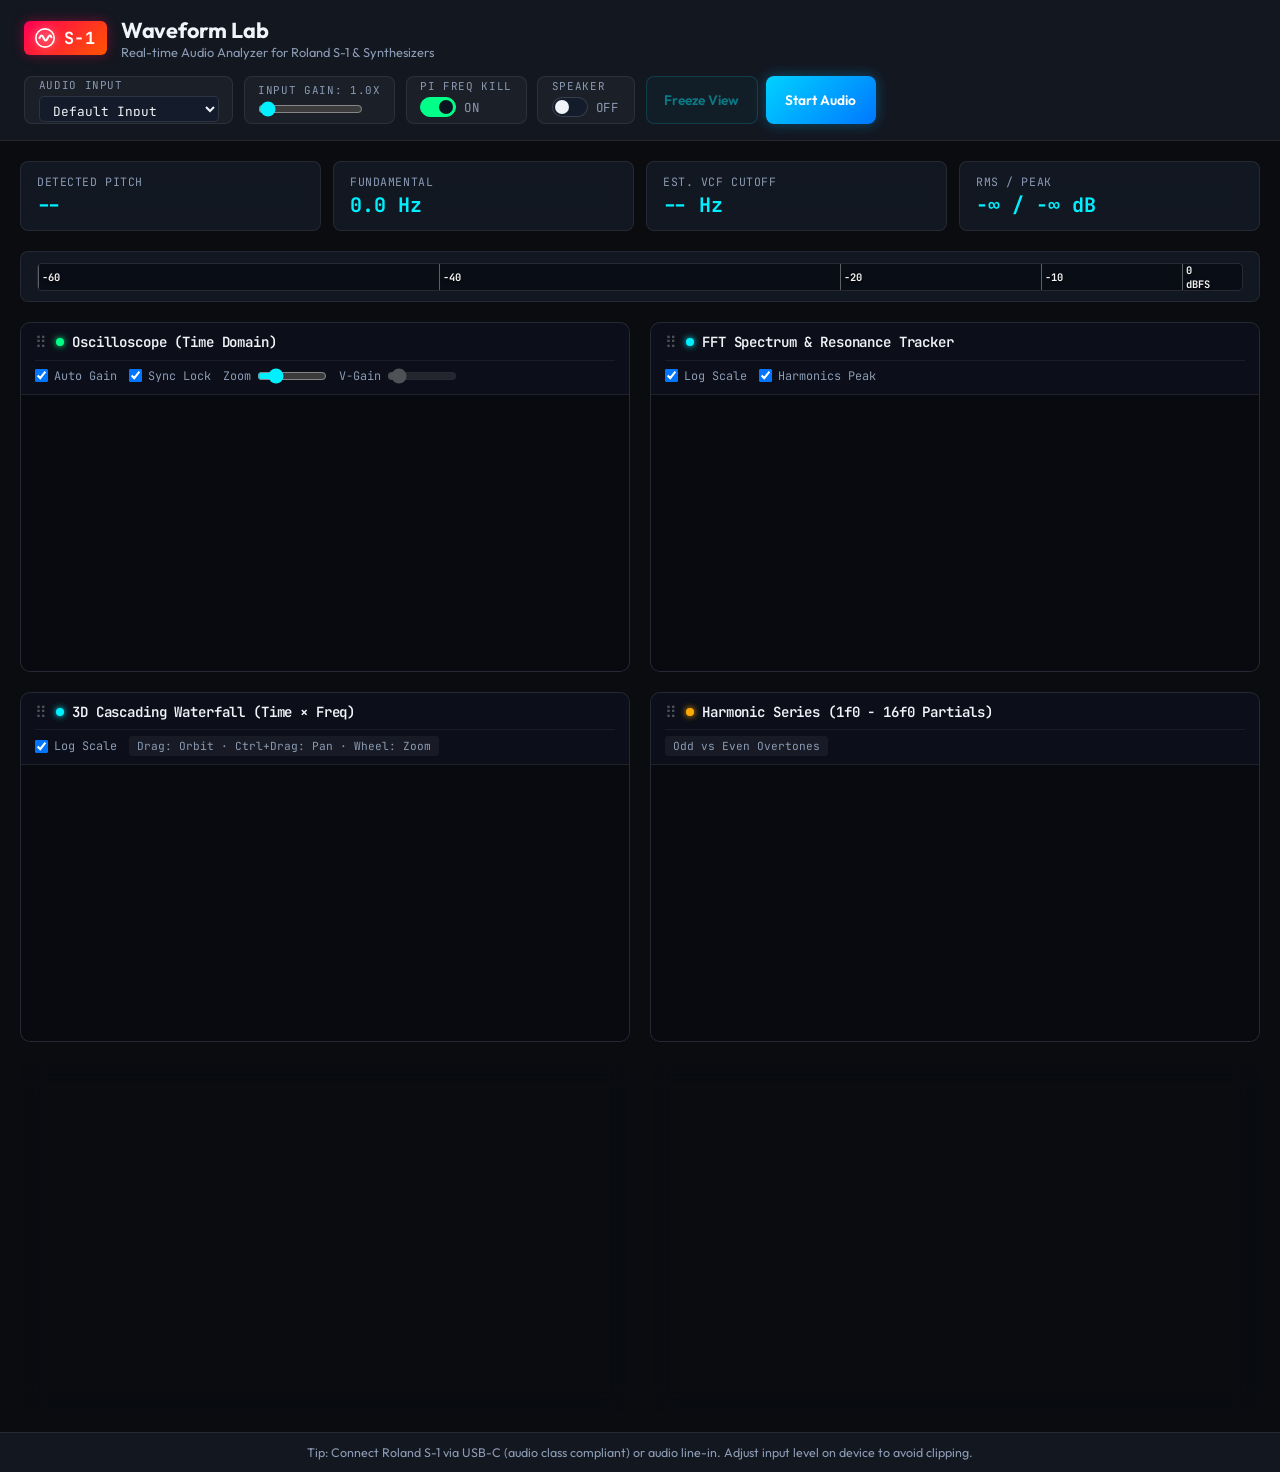
==== visualization/index.html @ 46745336 "fix(viz): gate harmonic series against noise floor so fake partials never appear in silence" ====
<!DOCTYPE html>
<html lang="en">
<head>
  <meta charset="UTF-8">
  <meta name="viewport" content="width=device-width, initial-scale=1.0">
  <title>Roland S-1 Wave Visualizer</title>
  <link rel="icon" type="image/svg+xml" href="favicon.svg">
  <link rel="stylesheet" href="styles.css?v=4">
  <link rel="preconnect" href="https://fonts.googleapis.com">
  <link rel="preconnect" href="https://fonts.gstatic.com" crossorigin>
  <link href="https://fonts.googleapis.com/css2?family=JetBrains+Mono:wght@300;400;600;700&family=Outfit:wght@400;600;700&display=swap" rel="stylesheet">
  <style>
    .panel-header {
      display: flex !important;
      flex-direction: column !important;
      align-items: stretch !important;
      padding: 0.65rem 0.9rem !important;
      gap: 0.45rem !important;
    }
    .panel-title {
      display: flex !important;
      align-items: center !important;
      width: 100% !important;
    }
    .panel-actions {
      display: flex !important;
      align-items: center !important;
      flex-wrap: wrap !important;
      width: 100% !important;
      padding-top: 0.4rem !important;
      border-top: 1px solid rgba(255, 255, 255, 0.06) !important;
    }
  </style>
</head>
<body>
  <header class="app-header">
    <div class="header-left">
      <div class="logo-mark">
        <svg class="sine-icon" viewBox="0 0 24 24" width="22" height="22" fill="none" stroke="currentColor" stroke-width="2.2" stroke-linecap="round" stroke-linejoin="round">
          <circle cx="12" cy="12" r="10" stroke-width="1.8" />
          <path d="M6 12c1.5-3.5 3-3.5 4.5 0s3 3.5 4.5 0 3-3.5 4-1" />
        </svg>
        <span>S-1</span>
      </div>
      <div>
        <h1>Waveform Lab</h1>
        <p class="subtitle">Real-time Audio Analyzer for Roland S-1 & Synthesizers</p>
      </div>
    </div>
    <div class="header-controls">
      <div class="control-card">
        <label for="deviceSelect">Audio Input</label>
        <select id="deviceSelect">
          <option value="">Default Input / Microphone</option>
        </select>
      </div>

      <div class="control-card">
        <label for="inputGain">Input Gain: <span id="gainVal">1.0x</span></label>
        <input type="range" id="inputGain" min="0.5" max="30" step="0.5" value="1.0">
      </div>

      <div class="control-card">
        <label for="filterWhineToggle">Pi Freq Kill</label>
        <div class="monitor-inner">
          <label class="switch" title="Silence Raspberry Pi audio jack / USB electrical whine across audio and all graphs">
            <input type="checkbox" id="filterWhineToggle" role="switch" checked>
            <span class="switch-track"><span class="switch-thumb"></span></span>
            <span id="filterWhineState" class="switch-text">On</span>
          </label>
        </div>
      </div>

      <div class="control-card">
        <label for="monitorToggle">Speaker</label>
        <div class="monitor-inner">
          <label class="switch" title="Play input through laptop speakers (volume = system volume)">
            <input type="checkbox" id="monitorToggle" role="switch">
            <span class="switch-track"><span class="switch-thumb"></span></span>
            <span id="monitorState" class="switch-text">Off</span>
          </label>
        </div>
      </div>

      <div class="button-card-group">
        <button id="freezeBtn" class="btn secondary" disabled>Freeze View</button>
        <button id="toggleAudioBtn" class="btn primary">Start Audio</button>
      </div>
    </div>
  </header>

  <main class="dashboard-grid">
    <!-- Readouts bar (4 metric cards) -->
    <section class="readouts-strip">
      <div class="metric-card">
        <span class="metric-label">Detected Pitch</span>
        <span id="pitchReadout" class="metric-val">--</span>
      </div>
      <div class="metric-card">
        <span class="metric-label">Fundamental</span>
        <span id="freqReadout" class="metric-val">0.0 Hz</span>
      </div>
      <div class="metric-card">
        <span class="metric-label">Est. VCF Cutoff</span>
        <span id="vcfReadout" class="metric-val">-- Hz</span>
      </div>
      <div class="metric-card">
        <span class="metric-label">RMS / Peak</span>
        <span id="rmsReadout" class="metric-val">-&infin; / -&infin; dB</span>
      </div>
    </section>

    <!-- Dedicated Full-Width dB Broadcast Level Bar -->
    <section class="level-meter-row">
      <div class="level-meter-full">
        <div class="meter-bar-container">
          <div id="meterLevel" class="meter-bar-fill"></div>
          <div class="meter-ticks">
            <span class="tick" style="left: 0%;"><em>-60</em></span>
            <span class="tick" style="left: 33.3%;"><em>-40</em></span>
            <span class="tick" style="left: 66.6%;"><em>-20</em></span>
            <span class="tick" style="left: 83.3%;"><em>-10</em></span>
            <span class="tick" style="left: 95%;"><em>0 dBFS</em></span>
          </div>
          <span id="clipIndicator" class="clip-indicator" title="Input is clipping: lower Input Gain or S-1 volume">CLIP</span>
        </div>
      </div>
    </section>

    <!-- Graph Grid (Draggable & Reorderable) -->
    <div class="charts-layout" id="chartsLayout">
      <!-- 1. Oscilloscope -->
      <article class="chart-panel" data-panel-id="oscilloscope" draggable="true">
        <div class="panel-header">
          <div class="panel-title">
            <span class="drag-grip" title="Drag to reorder panel">⠿</span>
            <span class="dot green"></span>
            <h2>Oscilloscope (Time Domain)</h2>
          </div>
          <div class="panel-actions">
            <label class="toggle-control">
              <input type="checkbox" id="autoScaleOsc" checked>
              <span>Auto Gain</span>
            </label>
            <label class="toggle-control">
              <input type="checkbox" id="triggerSync" checked>
              <span>Sync Lock</span>
            </label>
            <div class="timebase-control">
              <span>Zoom</span>
              <input type="range" id="oscZoom" min="1" max="16" value="4" step="1" title="Timebase (Zoom)">
            </div>
            <div class="timebase-control">
              <span>V-Gain</span>
              <input type="range" id="vGain" min="1" max="100" value="7" step="1" title="Vertical Scale">
            </div>
          </div>
        </div>
        <div class="canvas-wrapper">
          <canvas id="oscCanvas"></canvas>
        </div>
      </article>

      <!-- 2. FFT Spectrum Analyzer -->
      <article class="chart-panel" data-panel-id="fft" draggable="true">
        <div class="panel-header">
          <div class="panel-title">
            <span class="drag-grip" title="Drag to reorder panel">⠿</span>
            <span class="dot cyan"></span>
            <h2>FFT Spectrum & Resonance Tracker</h2>
          </div>
          <div class="panel-actions">
            <label class="toggle-control">
              <input type="checkbox" id="logScale" checked>
              <span>Log Scale</span>
            </label>
            <label class="toggle-control">
              <input type="checkbox" id="showHarmonics" checked>
              <span>Harmonics Peak</span>
            </label>
          </div>
        </div>
        <div class="canvas-wrapper">
          <canvas id="fftCanvas"></canvas>
        </div>
      </article>

      <!-- 3. 3D Waterfall Spectrum -->
      <article class="chart-panel" data-panel-id="waterfall" draggable="true">
        <div class="panel-header">
          <div class="panel-title">
            <span class="drag-grip" title="Drag to reorder panel">⠿</span>
            <span class="dot cyan"></span>
            <h2>3D Cascading Waterfall (Time &times; Freq)</h2>
          </div>
          <div class="panel-actions">
            <label class="toggle-control">
              <input type="checkbox" id="waterfallLog" checked>
              <span>Log Scale</span>
            </label>
            <span class="meta-tag hint-tag">Drag: Orbit &middot; Ctrl+Drag: Pan &middot; Wheel: Zoom</span>
          </div>
        </div>
        <div class="canvas-wrapper">
          <canvas id="waterfallCanvas"></canvas>
        </div>
      </article>

      <!-- 4. Harmonic Partials Series -->
      <article class="chart-panel" data-panel-id="harmonics" draggable="true">
        <div class="panel-header">
          <div class="panel-title">
            <span class="drag-grip" title="Drag to reorder panel">⠿</span>
            <span class="dot amber"></span>
            <h2>Harmonic Series (1f0 - 16f0 Partials)</h2>
          </div>
          <div class="panel-actions">
            <span class="meta-tag">Odd vs Even Overtones</span>
          </div>
        </div>
        <div class="canvas-wrapper">
          <canvas id="harmonicsCanvas"></canvas>
        </div>
      </article>

      <!-- 5. Spectrogram Waterfall Heatmap -->
      <article class="chart-panel" data-panel-id="spectrogram" draggable="true">
        <div class="panel-header">
          <div class="panel-title">
            <span class="drag-grip" title="Drag to reorder panel">⠿</span>
            <span class="dot amber"></span>
            <h2>Rolling Spectrogram (Waterfall)</h2>
          </div>
          <div class="panel-actions">
            <select id="specScale" class="mini-select" title="Frequency Scale">
              <option value="mel" selected>Mel Scale</option>
              <option value="log">Log Scale</option>
              <option value="linear">Linear</option>
            </select>
            <span class="meta-tag">Time &rarr; Vertical</span>
          </div>
        </div>
        <div class="canvas-wrapper">
          <canvas id="spectrogramCanvas"></canvas>
        </div>
      </article>

      <!-- 6. Chromagram Note Dial & Phase Scope -->
      <article class="chart-panel" data-panel-id="chromagram" draggable="true">
        <div class="panel-header">
          <div class="panel-title">
            <span class="drag-grip" title="Drag to reorder panel">⠿</span>
            <span class="dot violet"></span>
            <h2>Chromagram Dial & Stereo Goniometer</h2>
          </div>
          <div class="panel-actions">
            <span class="meta-tag">Pitch Classes & Phase</span>
          </div>
        </div>
        <div class="canvas-wrapper split-canvas-wrapper">
          <canvas id="chromaCanvas"></canvas>
          <canvas id="phaseCanvas"></canvas>
        </div>
      </article>
    </div>
  </main>

  <footer class="app-footer">
    <p>Tip: Connect Roland S-1 via USB-C (audio class compliant) or audio line-in. Adjust input level on device to avoid clipping.</p>
  </footer>

  <script src="app.js?v=19"></script>
</body>
</html>
---- visualization/styles.css ----
:root {
  --bg-primary: #0a0c10;
  --bg-secondary: #131720;
  --bg-card: rgba(22, 28, 40, 0.75);
  --border-color: rgba(255, 255, 255, 0.08);
  --border-focus: rgba(0, 240, 255, 0.4);
  
  --accent-cyan: #00f0ff;
  --accent-green: #00ff88;
  --accent-amber: #ffaa00;
  --accent-violet: #bb86fc;
  --accent-red: #ff3366;
  
  --text-main: #f0f4f8;
  --text-muted: #8b9bb4;
  
  --font-mono: 'JetBrains Mono', monospace;
  --font-ui: 'Outfit', -apple-system, sans-serif;
}

* {
  box-sizing: border-box;
  margin: 0;
  padding: 0;
}

body {
  background-color: var(--bg-primary);
  color: var(--text-main);
  font-family: var(--font-ui);
  min-height: 100vh;
  display: flex;
  flex-direction: column;
  overflow-x: hidden;
}

/* Header */
.app-header {
  display: flex;
  flex-wrap: wrap;
  align-items: center;
  justify-content: space-between;
  padding: 1rem 1.5rem;
  background: var(--bg-secondary);
  border-bottom: 1px solid var(--border-color);
  gap: 1rem;
}

.header-left {
  display: flex;
  align-items: center;
  gap: 0.9rem;
}

.logo-mark {
  background: linear-gradient(135deg, #ff0055, #ff5500);
  color: #fff;
  font-family: var(--font-mono);
  font-weight: 700;
  font-size: 1.05rem;
  padding: 0.35rem 0.65rem;
  border-radius: 6px;
  letter-spacing: 0.05em;
  box-shadow: 0 0 12px rgba(255, 0, 85, 0.4);
  display: flex;
  align-items: center;
  gap: 0.45rem;
}

.sine-icon {
  display: inline-block;
  vertical-align: middle;
  filter: drop-shadow(0 0 4px rgba(255, 255, 255, 0.6));
}

.app-header h1 {
  font-size: 1.35rem;
  font-weight: 700;
  letter-spacing: -0.01em;
}

.subtitle {
  font-size: 0.8rem;
  color: var(--text-muted);
}

.header-controls {
  display: flex;
  align-items: stretch;
  gap: 0.65rem;
  flex-wrap: wrap;
}

.control-card {
  display: flex;
  flex-direction: column;
  justify-content: center;
  background: rgba(255, 255, 255, 0.035);
  border: 1px solid var(--border-color);
  border-radius: 8px;
  padding: 0.45rem 0.85rem;
  height: 48px;
  box-sizing: border-box;
}

.control-card label {
  font-size: 0.68rem;
  text-transform: uppercase;
  letter-spacing: 0.06em;
  color: var(--text-muted);
  font-family: var(--font-mono);
  margin-bottom: 0.25rem;
  white-space: nowrap;
}

.control-card input[type="range"] {
  height: 24px;
}

#inputGain {
  width: 105px;
  accent-color: var(--accent-cyan);
}

.control-card select {
  max-width: 230px;
  min-width: 180px;
  text-overflow: ellipsis;
  overflow: hidden;
  white-space: nowrap;
}

.monitor-inner {
  display: flex;
  align-items: center;
  gap: 0.6rem;
  height: 24px;
}

.switch {
  display: inline-flex;
  align-items: center;
  gap: 0.5rem;
  cursor: pointer;
  user-select: none;
}

.switch input {
  position: absolute;
  opacity: 0;
  width: 0;
  height: 0;
}

.switch-track {
  position: relative;
  width: 36px;
  height: 20px;
  background: #141c2b;
  border: 1px solid rgba(255, 255, 255, 0.15);
  border-radius: 999px;
  transition: background 0.2s, border-color 0.2s;
}

.switch-thumb {
  position: absolute;
  top: 2px;
  left: 2px;
  width: 14px;
  height: 14px;
  background: var(--text-main);
  border-radius: 50%;
  transition: transform 0.2s;
}

.switch input:checked + .switch-track {
  background: var(--accent-green);
  border-color: var(--accent-green);
}

.switch input:checked + .switch-track .switch-thumb {
  transform: translateX(16px);
  background: #0b1220;
}

.switch input:focus-visible + .switch-track {
  outline: 2px solid var(--accent-cyan);
  outline-offset: 2px;
}

.switch-text {
  font-size: 0.78rem;
  font-family: var(--font-mono);
  min-width: 2em;
}

select {
  background: #141c2b;
  color: var(--text-main);
  border: 1px solid rgba(255, 255, 255, 0.1);
  padding: 0.3rem 0.6rem;
  border-radius: 5px;
  font-family: var(--font-mono);
  font-size: 0.8rem;
  outline: none;
  max-width: 250px;
  height: 26px;
}

.button-card-group {
  display: flex;
  align-items: center;
  gap: 0.5rem;
}

.btn {
  display: inline-flex;
  align-items: center;
  justify-content: center;
  height: 48px;
  min-width: 110px;
  padding: 0 1.1rem;
  border-radius: 8px;
  font-family: var(--font-ui);
  font-weight: 600;
  font-size: 0.86rem;
  cursor: pointer;
  border: 1px solid var(--border-color);
  background: #192233;
  color: var(--text-main);
  transition: all 0.18s ease;
  box-sizing: border-box;
}

.btn:hover:not(:disabled) {
  background: #233047;
  border-color: rgba(255, 255, 255, 0.2);
}

.btn.primary {
  background: linear-gradient(135deg, #00d2ff, #0077ff);
  color: #fff;
  border: none;
  box-shadow: 0 0 14px rgba(0, 180, 255, 0.35);
}

.btn.primary:hover {
  filter: brightness(1.1);
  box-shadow: 0 0 18px rgba(0, 180, 255, 0.5);
}

.btn.secondary {
  color: var(--accent-cyan);
  background: rgba(0, 240, 255, 0.08);
  border-color: rgba(0, 240, 255, 0.35);
}

.btn.secondary:hover:not(:disabled) {
  background: rgba(0, 240, 255, 0.16);
  border-color: var(--accent-cyan);
  box-shadow: 0 0 12px rgba(0, 240, 255, 0.3);
}

.btn.secondary.frozen {
  color: #ffaa00;
  background: rgba(255, 170, 0, 0.12);
  border-color: rgba(255, 170, 0, 0.6);
  box-shadow: 0 0 12px rgba(255, 170, 0, 0.3);
}

.btn.active-stop {
  background: linear-gradient(135deg, #ff3366, #ff0055);
  box-shadow: 0 0 14px rgba(255, 51, 102, 0.4);
}

.btn:disabled {
  opacity: 0.45;
  cursor: not-allowed;
}

/* Dashboard */
.dashboard-grid {
  flex: 1;
  padding: 1.25rem;
  display: flex;
  flex-direction: column;
  gap: 1.25rem;
  max-width: 1750px;
  width: 100%;
  margin: 0 auto;
}

/* Readouts */
.readouts-strip {
  display: grid;
  grid-template-columns: repeat(auto-fit, minmax(160px, 1fr));
  gap: 0.75rem;
}

.metric-card {
  background: var(--bg-card);
  backdrop-filter: blur(10px);
  border: 1px solid var(--border-color);
  border-radius: 8px;
  padding: 0.75rem 1rem;
  display: flex;
  flex-direction: column;
  justify-content: center;
}

.metric-label {
  font-size: 0.72rem;
  font-family: var(--font-mono);
  text-transform: uppercase;
  color: var(--text-muted);
  letter-spacing: 0.05em;
  margin-bottom: 0.2rem;
}

.metric-val {
  font-family: var(--font-mono);
  font-size: 1.25rem;
  font-weight: 700;
  color: var(--accent-cyan);
}

.level-meter-row {
  width: 100%;
}

.level-meter-full {
  background: var(--bg-card);
  backdrop-filter: blur(10px);
  border: 1px solid var(--border-color);
  border-radius: 8px;
  padding: 0.65rem 1rem;
}

.level-meter-full .meter-bar-container {
  height: 28px;
  min-height: 28px;
  background: #090d15;
  border-radius: 5px;
  overflow: hidden;
  border: 1px solid rgba(255, 255, 255, 0.12);
  position: relative;
}

.meter-bar-container {
  height: 28px;
  min-height: 28px;
  background: #090d15;
  border-radius: 5px;
  overflow: hidden;
  border: 1px solid var(--border-color);
  position: relative;
}

.meter-bar-fill {
  height: 100%;
  width: 0%;
  background: linear-gradient(to right, #00ff88 0%, #00ff88 68%, #ffaa00 84%, #ff3366 100%);
  box-shadow: 0 0 10px rgba(0, 255, 136, 0.45);
  transition: width 0.04s ease-out;
}

.meter-ticks {
  position: absolute;
  top: 0;
  left: 0;
  width: 100%;
  height: 100%;
  pointer-events: none;
  z-index: 2;
}

.meter-ticks .tick {
  position: absolute;
  top: 0;
  bottom: 0;
  width: 1px;
  background: rgba(255, 255, 255, 0.35);
}

.meter-ticks .tick em {
  position: absolute;
  top: 50%;
  left: 4px;
  transform: translateY(-50%);
  font-style: normal;
  font-family: var(--font-mono);
  font-size: 0.65rem;
  font-weight: 700;
  color: rgba(255, 255, 255, 0.95);
  letter-spacing: 0.02em;
  text-shadow: 0 1px 3px rgba(0, 0, 0, 0.9);
}

.clip-indicator {
  position: absolute;
  top: 50%;
  right: 8px;
  transform: translateY(-50%);
  padding: 2px 8px;
  font-family: var(--font-mono);
  font-size: 0.72rem;
  font-weight: 700;
  color: #fff;
  background: #ff3366;
  border-radius: 3px;
  opacity: 0;
  transition: opacity 0.15s;
  pointer-events: none;
  z-index: 3;
}

.clip-indicator.active {
  opacity: 1;
  box-shadow: 0 0 10px #ff3366;
}

/* Charts Grid - 3 columns, 2 equal rows */
.charts-layout {
  display: grid;
  grid-template-columns: repeat(3, 1fr);
  grid-template-rows: repeat(2, 1fr);
  gap: 1.25rem;
  flex: 1;
}

@media (max-width: 1350px) {
  .charts-layout {
    grid-template-columns: repeat(2, 1fr);
    grid-template-rows: repeat(3, 1fr);
  }
}

@media (max-width: 900px) {
  .charts-layout {
    grid-template-columns: 1fr;
    grid-template-rows: auto;
  }
}

.split-canvas-wrapper {
  display: flex;
}

.split-canvas-wrapper canvas {
  position: relative !important;
  width: 50% !important;
  height: 100% !important;
}

.chart-panel {
  background: var(--bg-card);
  backdrop-filter: blur(12px);
  border: 1px solid var(--border-color);
  border-radius: 10px;
  display: flex;
  flex-direction: column;
  overflow: hidden;
  height: 100%;
  min-height: 350px;
  box-sizing: border-box;
  transition: transform 0.18s ease, border-color 0.18s ease, box-shadow 0.18s ease, opacity 0.18s ease;
}

.chart-panel.panel-dragging {
  opacity: 0.45;
  transform: scale(0.98);
  border: 1px dashed var(--accent-cyan);
}

.chart-panel.panel-drag-over {
  border-color: var(--accent-cyan);
  box-shadow: 0 0 16px rgba(0, 240, 255, 0.4);
  transform: translateY(-2px);
}

.panel-header {
  display: flex !important;
  flex-direction: column !important;
  justify-content: space-between;
  align-items: stretch !important;
  padding: 0.6rem 0.9rem;
  background: rgba(10, 14, 22, 0.7);
  border-bottom: 1px solid var(--border-color);
  gap: 0.35rem;
  height: 72px;
  min-height: 72px;
  max-height: 72px;
  box-sizing: border-box;
  user-select: none;
}

.panel-title {
  display: flex;
  align-items: center;
  gap: 0.5rem;
  width: 100%;
  cursor: grab;
}

.panel-title:active {
  cursor: grabbing;
}

.drag-grip {
  font-size: 1rem;
  line-height: 1;
  color: rgba(255, 255, 255, 0.28);
  margin-right: 0.15rem;
  letter-spacing: -0.1em;
  transition: color 0.15s ease;
}

.panel-title:hover .drag-grip {
  color: var(--accent-cyan);
}

.panel-title h2 {
  font-size: 0.88rem;
  font-weight: 600;
  font-family: var(--font-mono);
  letter-spacing: -0.01em;
  white-space: nowrap;
}

.dot {
  width: 8px;
  height: 8px;
  border-radius: 50%;
  display: inline-block;
  flex-shrink: 0;
}
.dot.green { background: var(--accent-green); box-shadow: 0 0 6px var(--accent-green); }
.dot.cyan { background: var(--accent-cyan); box-shadow: 0 0 6px var(--accent-cyan); }
.dot.amber { background: var(--accent-amber); box-shadow: 0 0 6px var(--accent-amber); }
.dot.violet { background: var(--accent-violet); box-shadow: 0 0 6px var(--accent-violet); }

.panel-actions {
  display: flex !important;
  align-items: center;
  flex-wrap: wrap;
  gap: 0.75rem;
  font-size: 0.74rem;
  font-family: var(--font-mono);
  color: var(--text-muted);
  width: 100%;
  padding-top: 0.4rem;
  border-top: 1px solid rgba(255, 255, 255, 0.05);
}

.toggle-control {
  display: flex;
  align-items: center;
  gap: 0.35rem;
  cursor: pointer;
}

.timebase-control {
  display: flex;
  align-items: center;
  gap: 0.4rem;
}

.timebase-control input[type="range"] {
  width: 70px;
  accent-color: var(--accent-cyan);
}

.meta-tag {
  background: rgba(255, 255, 255, 0.05);
  padding: 0.2rem 0.5rem;
  border-radius: 4px;
  font-size: 0.7rem;
}

.canvas-wrapper {
  flex: 1 1 0;
  position: relative;
  background: #080a0f;
  min-height: 0;
}

.canvas-wrapper canvas {
  position: absolute;
  top: 0;
  left: 0;
  width: 100%;
  height: 100%;
  display: block;
}

/* Footer */
.app-footer {
  padding: 0.75rem 1.5rem;
  background: var(--bg-secondary);
  border-top: 1px solid var(--border-color);
  font-size: 0.78rem;
  color: var(--text-muted);
  text-align: center;
}

input[type="range"]:disabled {
  opacity: 0.35;
  cursor: not-allowed;
}
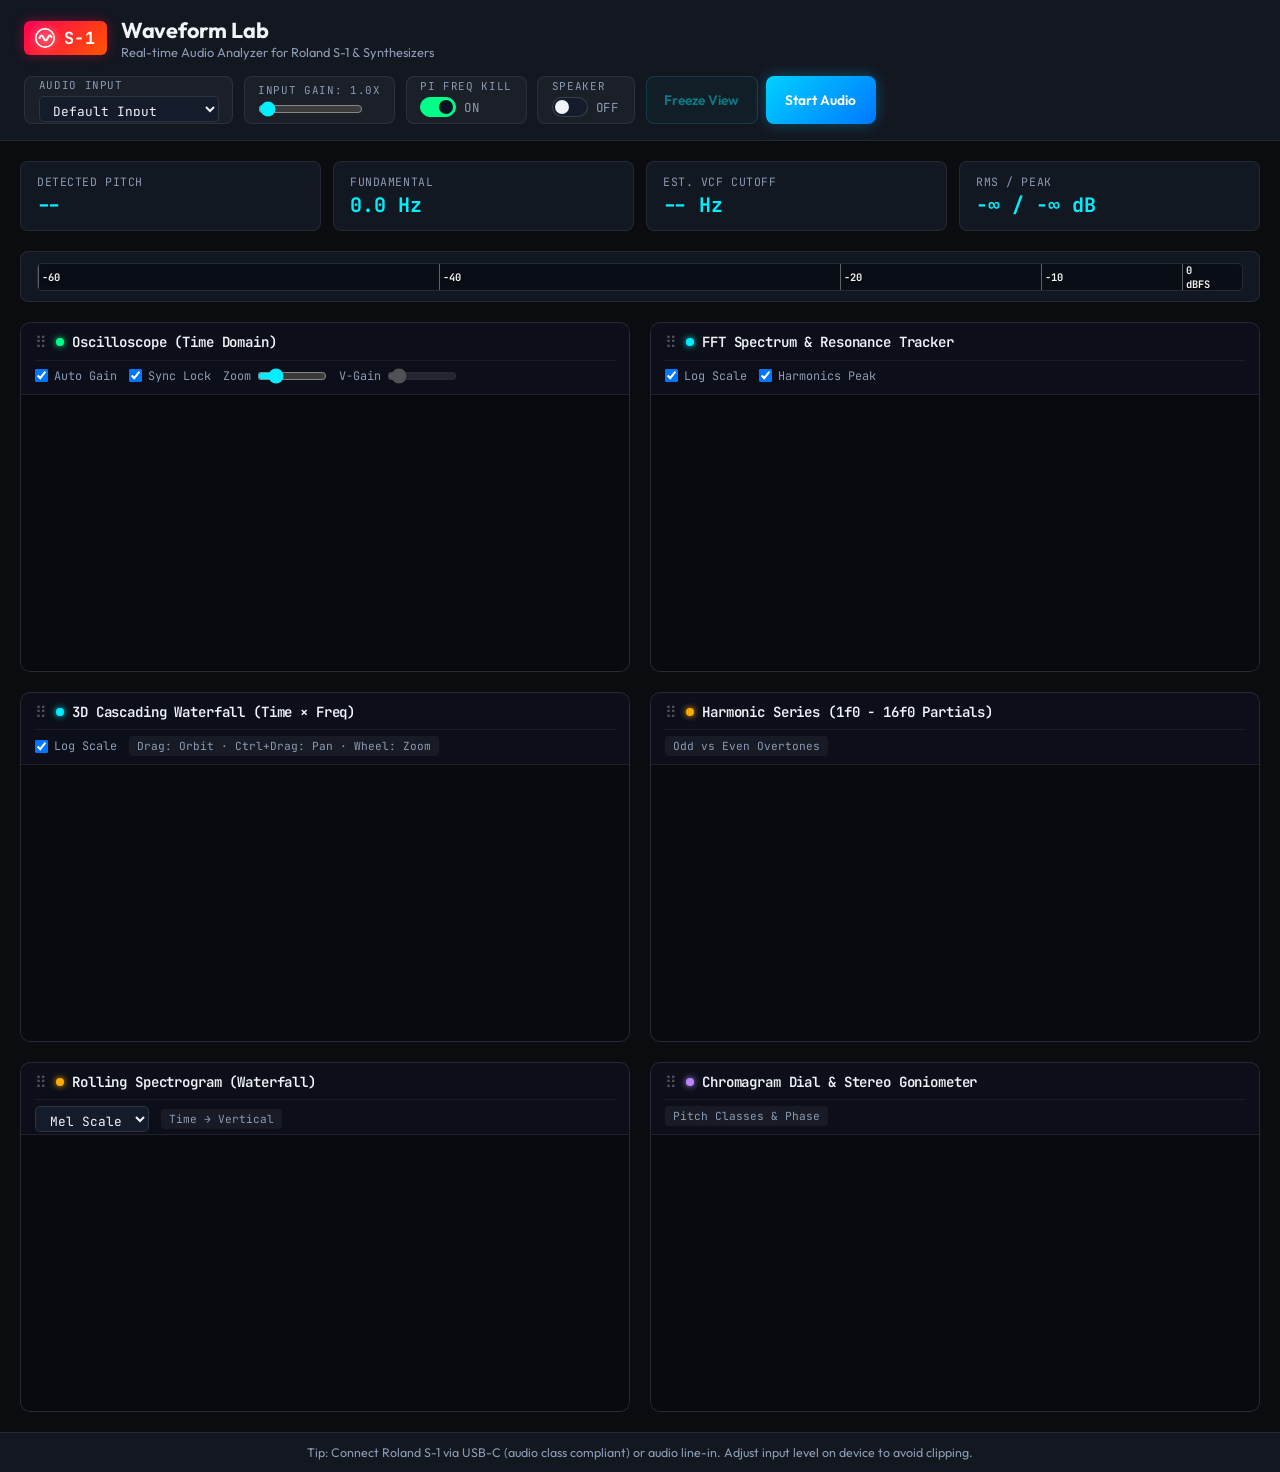
==== commit 90406b64: "feat: map Knob 7 to sustain envelope decay duration and fix panel dragging" ====
--- a/visualization/index.html
+++ b/visualization/index.html
@@ -5,7 +5,7 @@
   <meta name="viewport" content="width=device-width, initial-scale=1.0">
   <title>Roland S-1 Wave Visualizer</title>
   <link rel="icon" type="image/svg+xml" href="favicon.svg">
-  <link rel="stylesheet" href="styles.css?v=4">
+  <link rel="stylesheet" href="styles.css?v=5">
   <link rel="preconnect" href="https://fonts.googleapis.com">
   <link rel="preconnect" href="https://fonts.gstatic.com" crossorigin>
   <link href="https://fonts.googleapis.com/css2?family=JetBrains+Mono:wght@300;400;600;700&family=Outfit:wght@400;600;700&display=swap" rel="stylesheet">
@@ -269,6 +269,6 @@
     <p>Tip: Connect Roland S-1 via USB-C (audio class compliant) or audio line-in. Adjust input level on device to avoid clipping.</p>
   </footer>
 
-  <script src="app.js?v=19"></script>
+  <script src="app.js?v=20"></script>
 </body>
 </html>
--- a/visualization/styles.css
+++ b/visualization/styles.css
@@ -472,6 +472,10 @@
   border: 1px dashed var(--accent-cyan);
 }
 
+.chart-panel.panel-dragging * {
+  pointer-events: none;
+}
+
 .chart-panel.panel-drag-over {
   border-color: var(--accent-cyan);
   box-shadow: 0 0 16px rgba(0, 240, 255, 0.4);
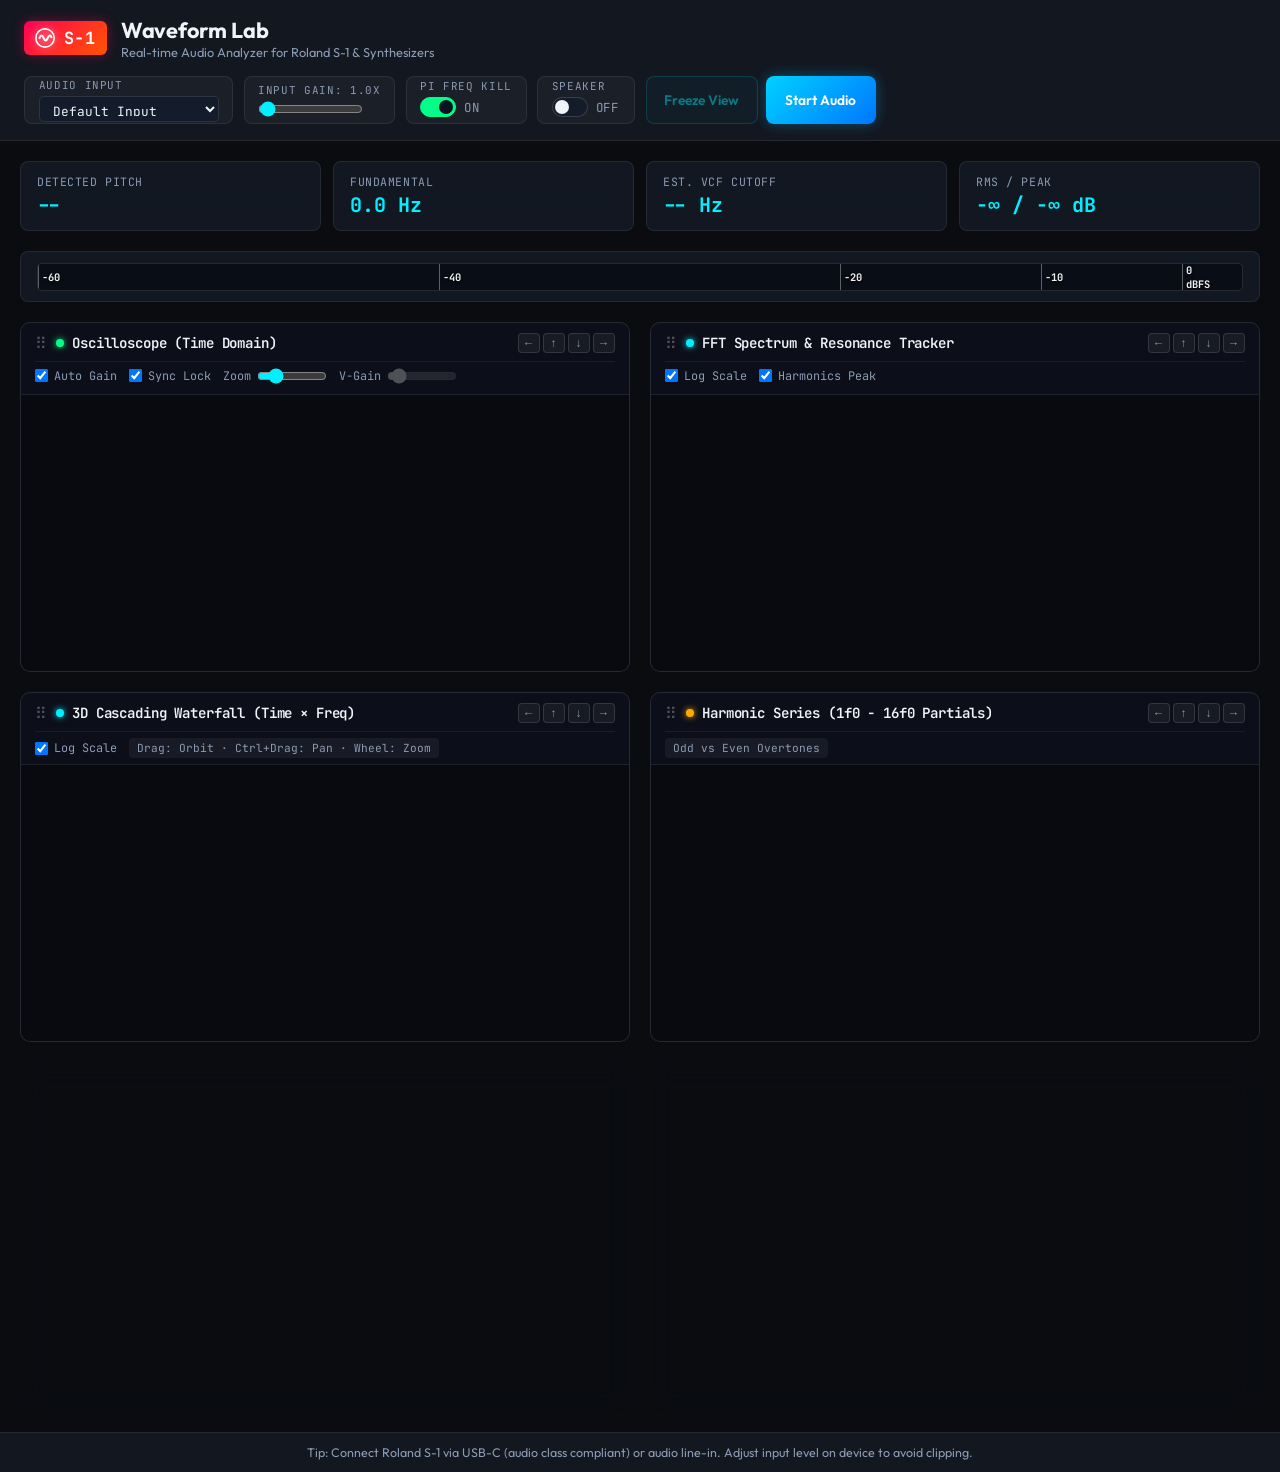
==== commit b82bc7bb: "Add directional reorder buttons (←, ↑, ↓, →) to visualizer panels and bump cache busters" ====
--- a/visualization/index.html
+++ b/visualization/index.html
@@ -5,7 +5,7 @@
   <meta name="viewport" content="width=device-width, initial-scale=1.0">
   <title>Roland S-1 Wave Visualizer</title>
   <link rel="icon" type="image/svg+xml" href="favicon.svg">
-  <link rel="stylesheet" href="styles.css?v=5">
+  <link rel="stylesheet" href="styles.css?v=6">
   <link rel="preconnect" href="https://fonts.googleapis.com">
   <link rel="preconnect" href="https://fonts.gstatic.com" crossorigin>
   <link href="https://fonts.googleapis.com/css2?family=JetBrains+Mono:wght@300;400;600;700&family=Outfit:wght@400;600;700&display=swap" rel="stylesheet">
@@ -269,6 +269,6 @@
     <p>Tip: Connect Roland S-1 via USB-C (audio class compliant) or audio line-in. Adjust input level on device to avoid clipping.</p>
   </footer>
 
-  <script src="app.js?v=20"></script>
+  <script src="app.js?v=21"></script>
 </body>
 </html>
--- a/visualization/styles.css
+++ b/visualization/styles.css
@@ -543,6 +543,42 @@
 .dot.amber { background: var(--accent-amber); box-shadow: 0 0 6px var(--accent-amber); }
 .dot.violet { background: var(--accent-violet); box-shadow: 0 0 6px var(--accent-violet); }
 
+.panel-move-controls {
+  margin-left: auto;
+  display: flex;
+  align-items: center;
+  gap: 3px;
+}
+
+.panel-move-btn {
+  display: inline-flex;
+  align-items: center;
+  justify-content: center;
+  width: 22px;
+  height: 20px;
+  padding: 0;
+  background: rgba(255, 255, 255, 0.05);
+  border: 1px solid rgba(255, 255, 255, 0.12);
+  border-radius: 4px;
+  color: var(--text-muted);
+  font-size: 0.72rem;
+  line-height: 1;
+  cursor: pointer;
+  transition: all 0.15s ease;
+  user-select: none;
+}
+
+.panel-move-btn:hover {
+  background: rgba(0, 240, 255, 0.2);
+  border-color: var(--accent-cyan);
+  color: #fff;
+  box-shadow: 0 0 8px rgba(0, 240, 255, 0.35);
+}
+
+.panel-move-btn:active {
+  transform: scale(0.92);
+}
+
 .panel-actions {
   display: flex !important;
   align-items: center;
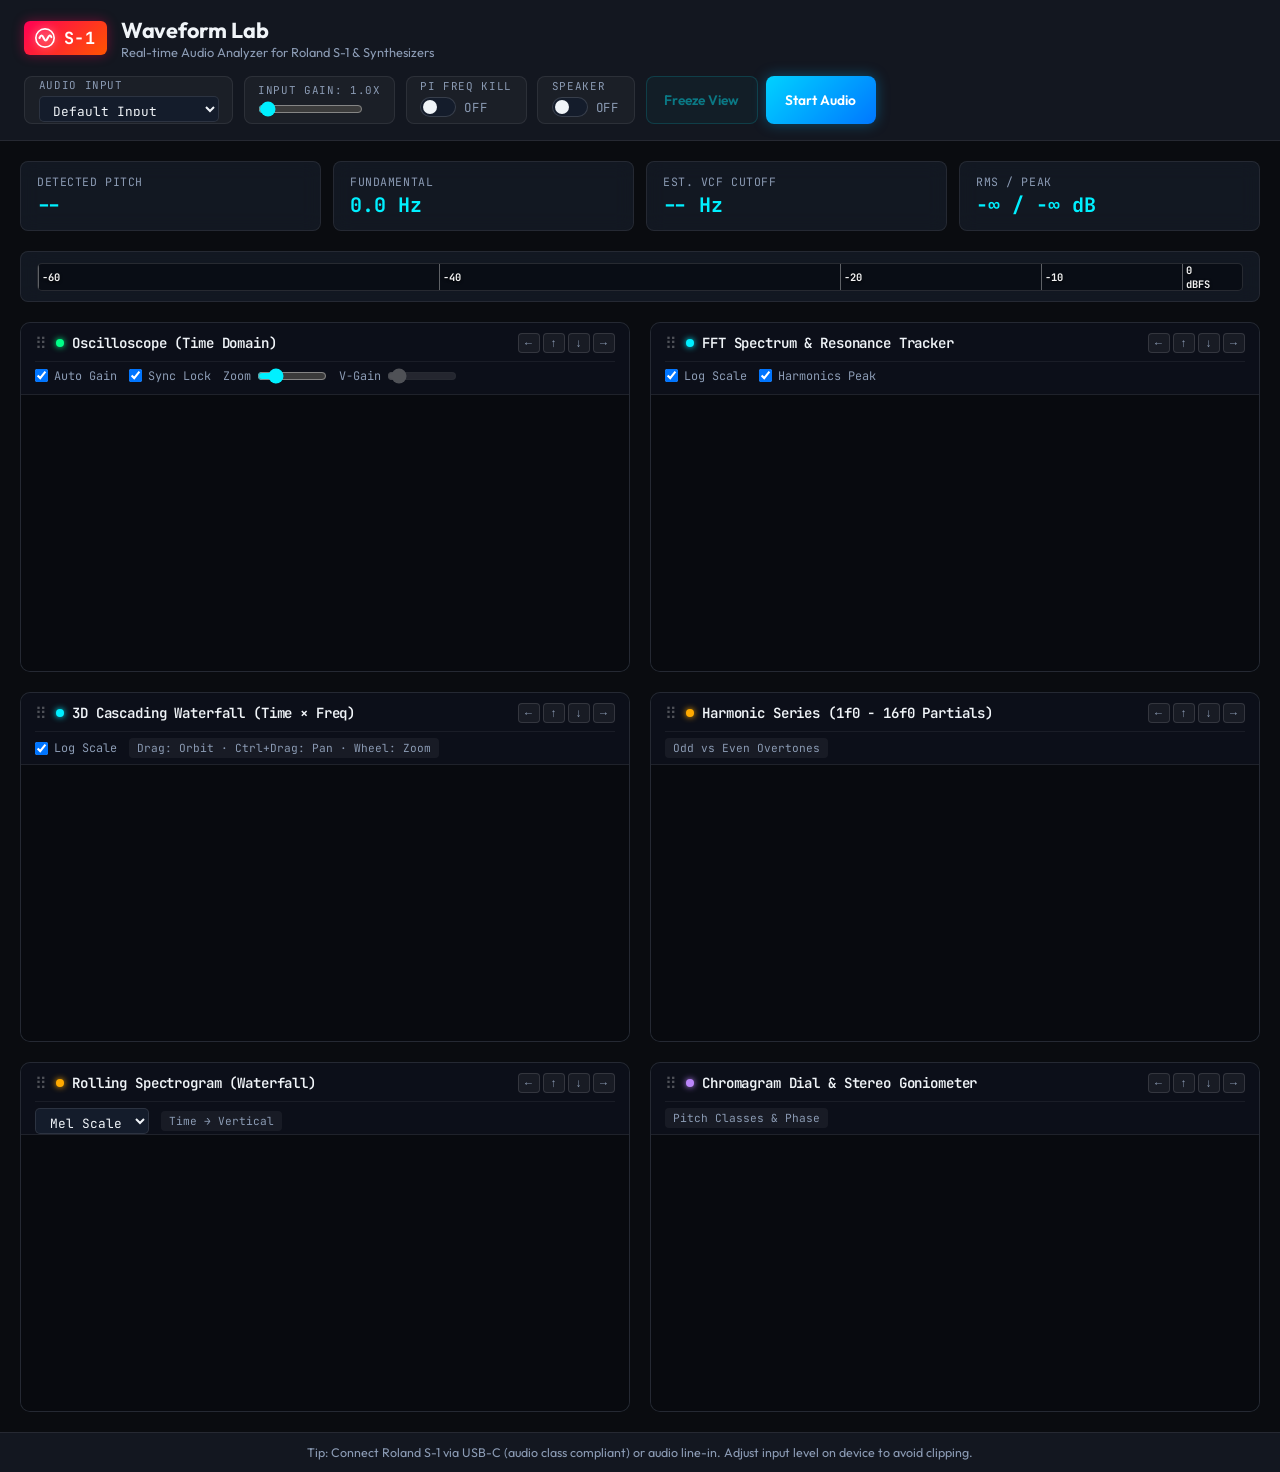
==== commit 5effbb9c: "Set Pi Freq Kill to OFF by default and bump cache buster to v22" ====
--- a/visualization/index.html
+++ b/visualization/index.html
@@ -64,9 +64,9 @@
         <label for="filterWhineToggle">Pi Freq Kill</label>
         <div class="monitor-inner">
           <label class="switch" title="Silence Raspberry Pi audio jack / USB electrical whine across audio and all graphs">
-            <input type="checkbox" id="filterWhineToggle" role="switch" checked>
+            <input type="checkbox" id="filterWhineToggle" role="switch">
             <span class="switch-track"><span class="switch-thumb"></span></span>
-            <span id="filterWhineState" class="switch-text">On</span>
+            <span id="filterWhineState" class="switch-text">Off</span>
           </label>
         </div>
       </div>
@@ -269,6 +269,6 @@
     <p>Tip: Connect Roland S-1 via USB-C (audio class compliant) or audio line-in. Adjust input level on device to avoid clipping.</p>
   </footer>
 
-  <script src="app.js?v=21"></script>
+  <script src="app.js?v=22"></script>
 </body>
 </html>
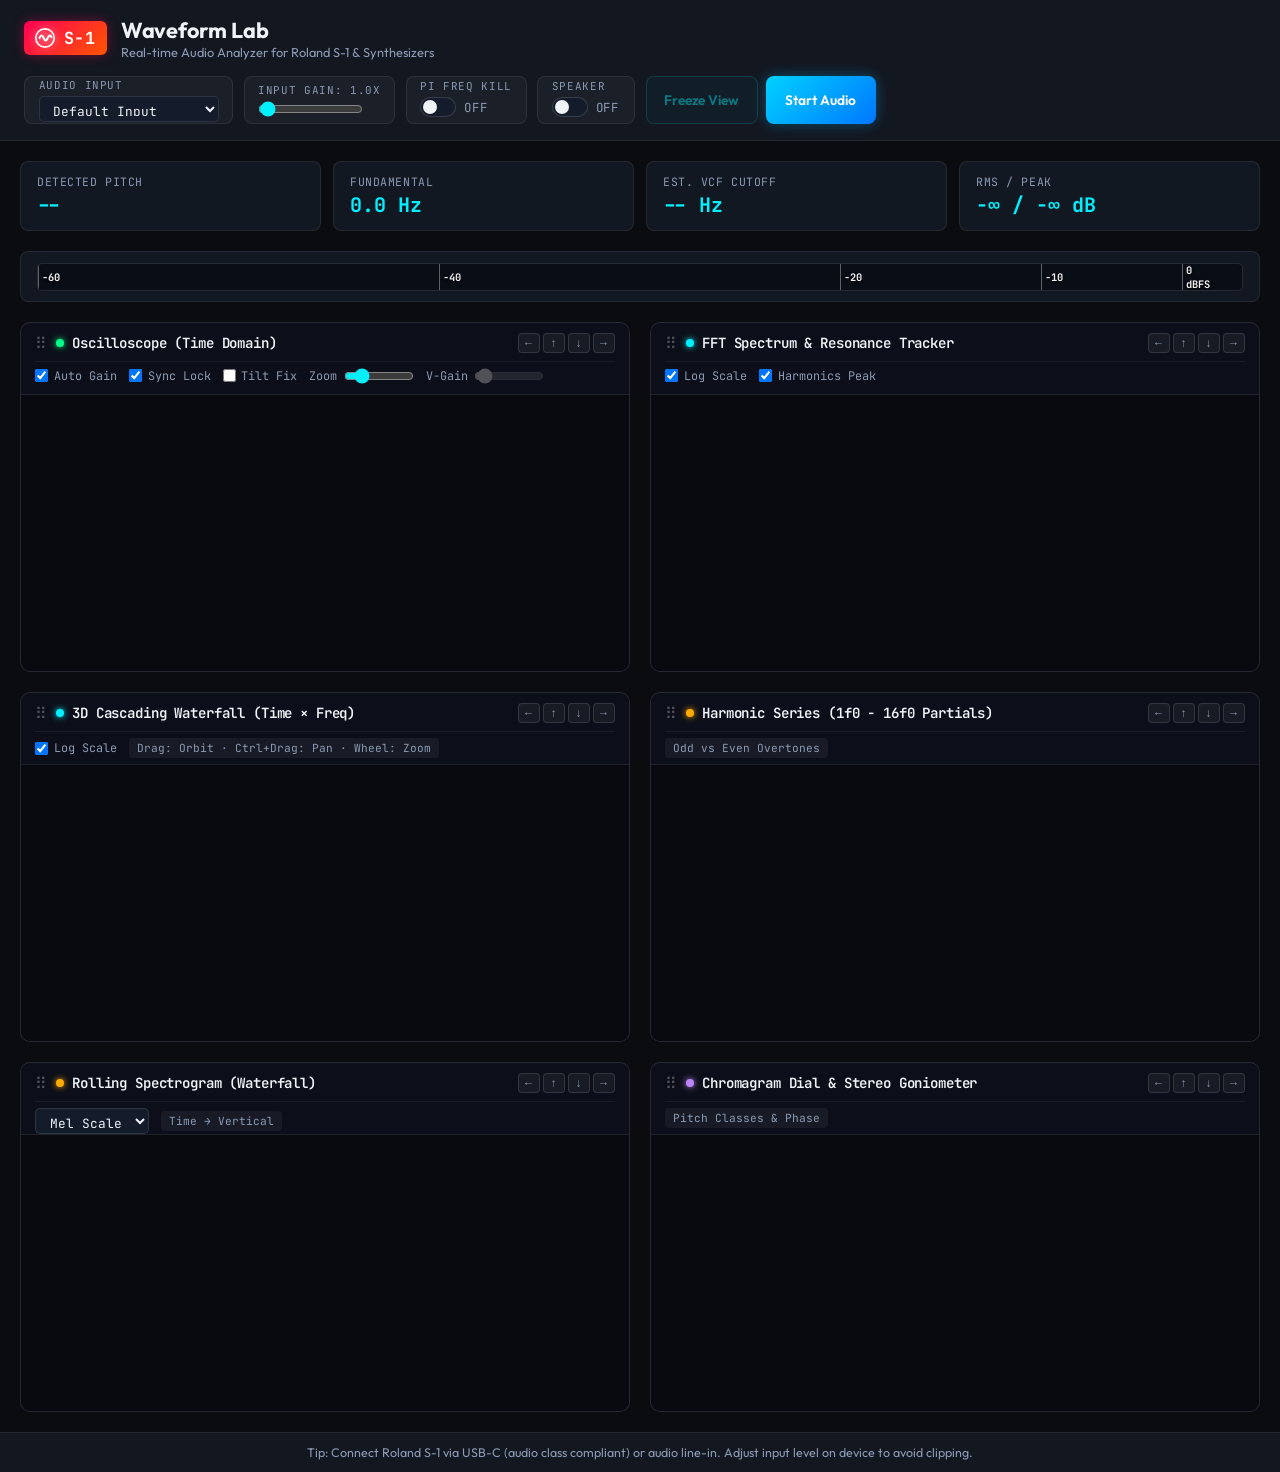
==== commit b7407c47: "Add Tilt Fix droop compensation toggle to oscilloscope (v25)" ====
--- a/visualization/index.html
+++ b/visualization/index.html
@@ -146,6 +146,10 @@
               <input type="checkbox" id="triggerSync" checked>
               <span>Sync Lock</span>
             </label>
+            <label class="toggle-control" title="Compensate for mobile / AC-coupling high-pass droop on square waves">
+              <input type="checkbox" id="tiltFix">
+              <span>Tilt Fix</span>
+            </label>
             <div class="timebase-control">
               <span>Zoom</span>
               <input type="range" id="oscZoom" min="1" max="16" value="4" step="1" title="Timebase (Zoom)">
@@ -269,6 +273,6 @@
     <p>Tip: Connect Roland S-1 via USB-C (audio class compliant) or audio line-in. Adjust input level on device to avoid clipping.</p>
   </footer>
 
-  <script src="app.js?v=22"></script>
+  <script src="app.js?v=25"></script>
 </body>
 </html>
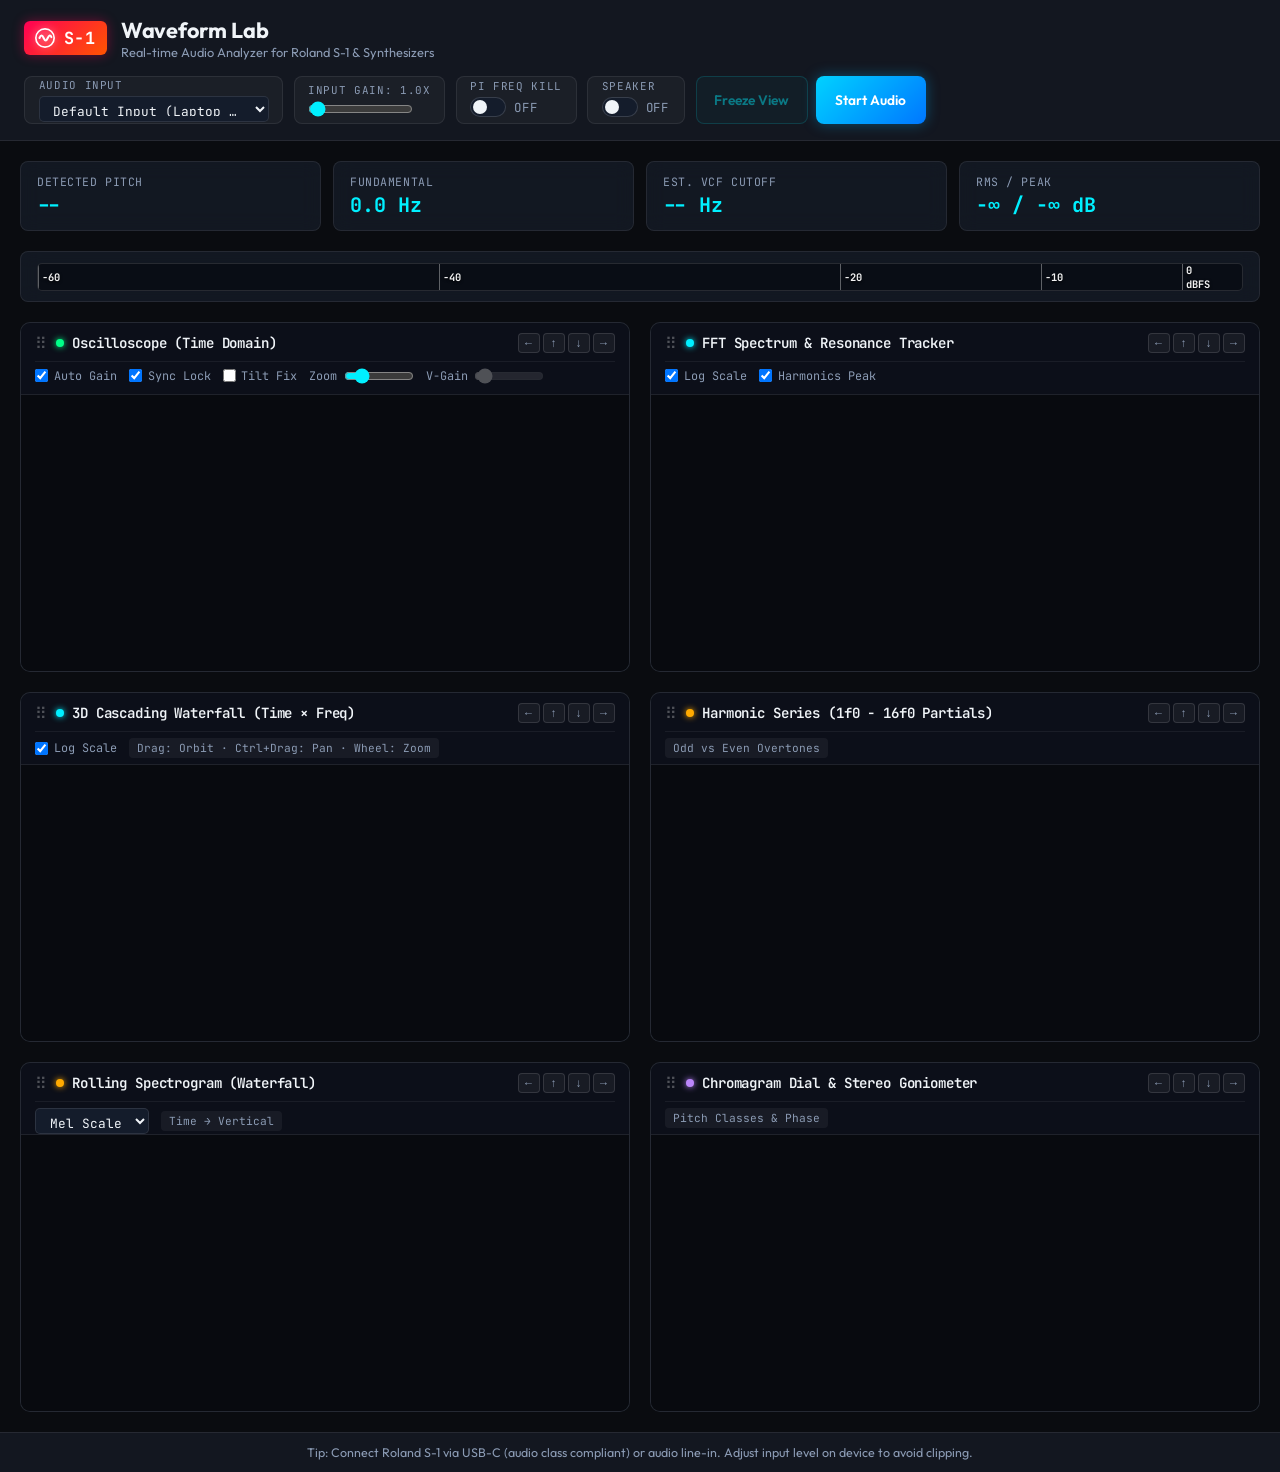
==== commit 90ea5beb: "fix(visualization): allow laptop mic input and dynamic device selection with/without roland" ====
--- a/visualization/index.html
+++ b/visualization/index.html
@@ -5,7 +5,7 @@
   <meta name="viewport" content="width=device-width, initial-scale=1.0">
   <title>Roland S-1 Wave Visualizer</title>
   <link rel="icon" type="image/svg+xml" href="favicon.svg">
-  <link rel="stylesheet" href="styles.css?v=6">
+  <link rel="stylesheet" href="styles.css?v=7">
   <link rel="preconnect" href="https://fonts.googleapis.com">
   <link rel="preconnect" href="https://fonts.gstatic.com" crossorigin>
   <link href="https://fonts.googleapis.com/css2?family=JetBrains+Mono:wght@300;400;600;700&family=Outfit:wght@400;600;700&display=swap" rel="stylesheet">
@@ -273,6 +273,6 @@
     <p>Tip: Connect Roland S-1 via USB-C (audio class compliant) or audio line-in. Adjust input level on device to avoid clipping.</p>
   </footer>
 
-  <script src="app.js?v=25"></script>
+  <script src="app.js?v=26"></script>
 </body>
 </html>
